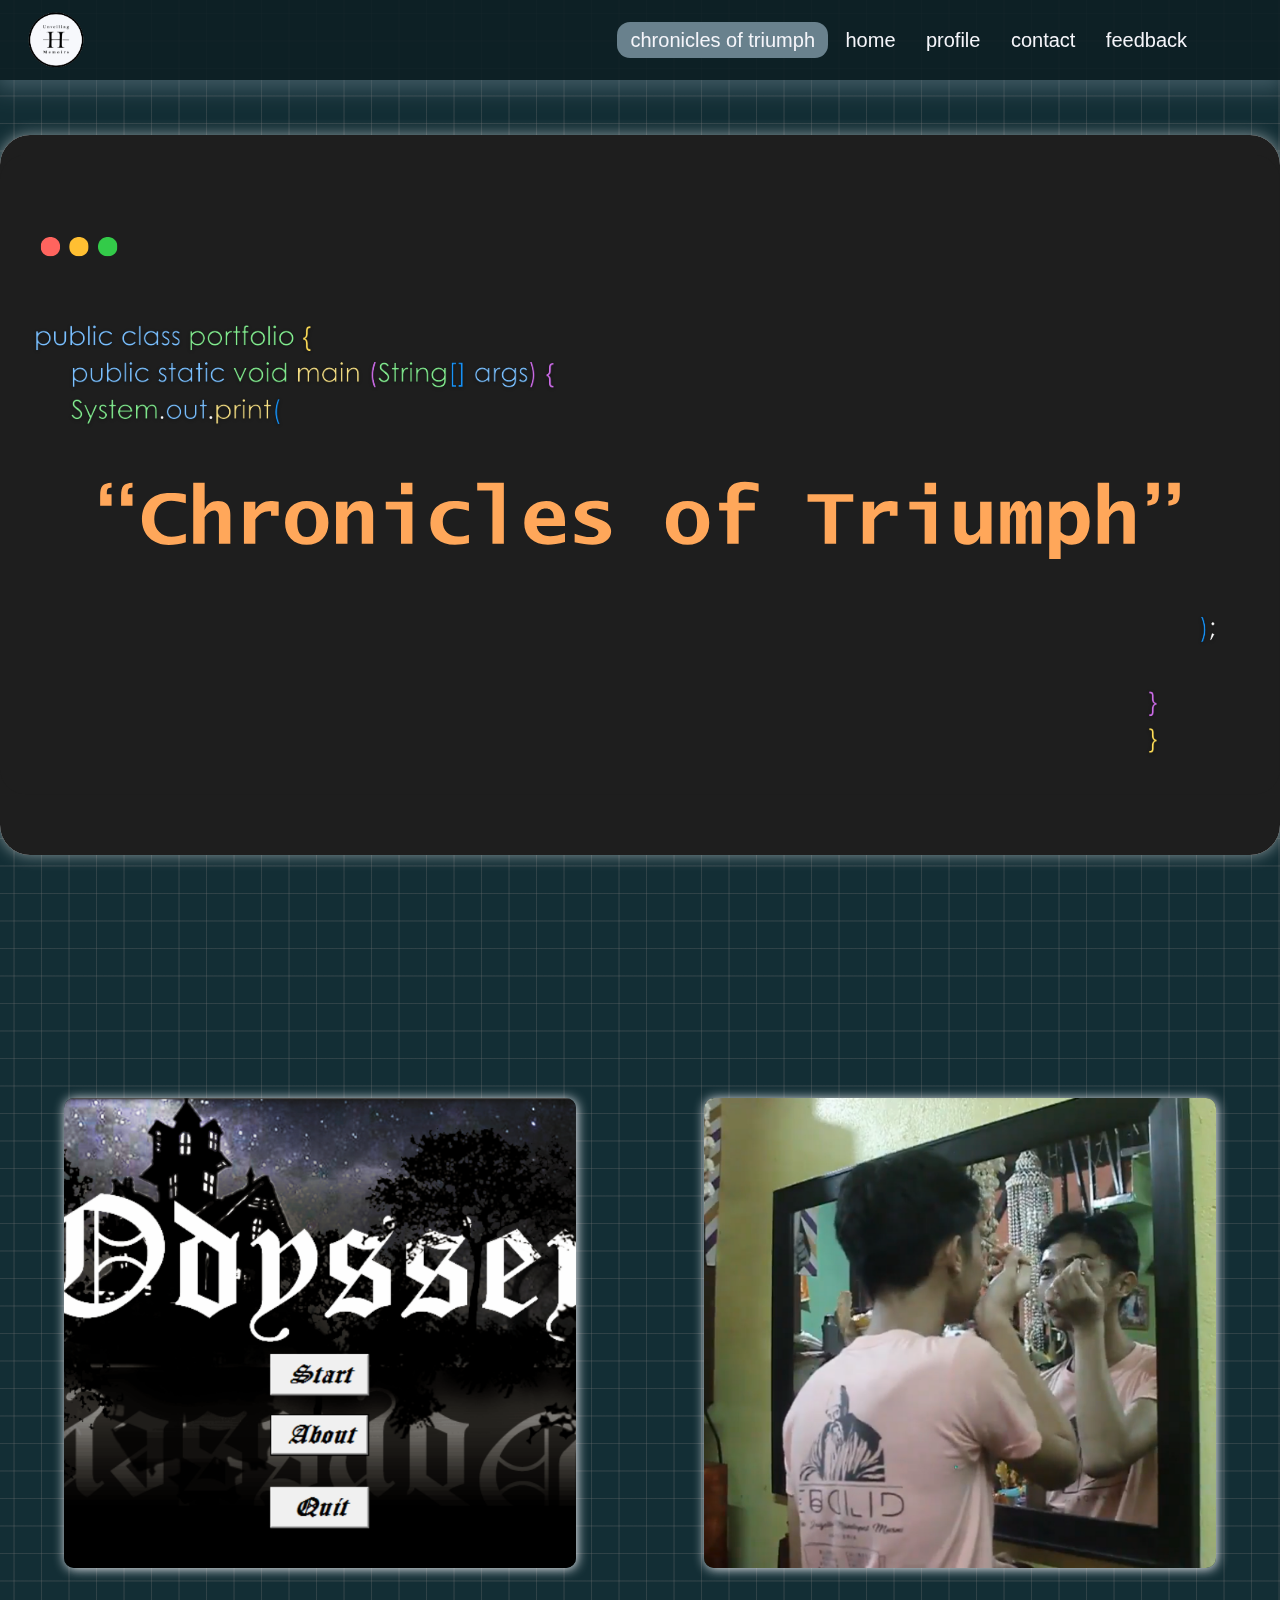
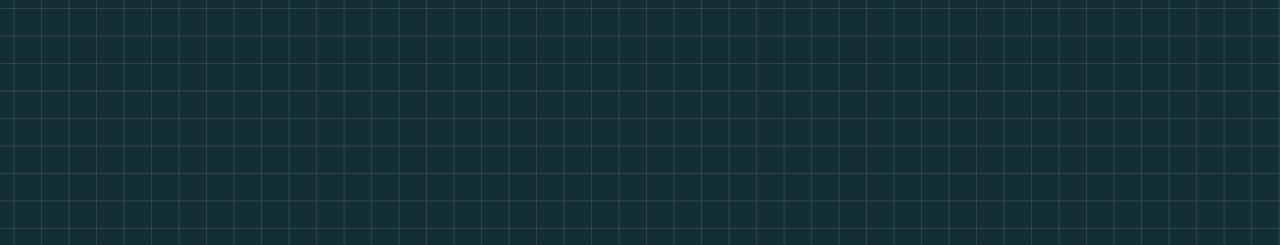
==== cot.html @ 2efa879e "First Commit" ====
<!DOCTYPE html>
<html lang="en">

<head>
  <meta charset="UTF-8">
  <meta name="viewport" content="width=device-width, initial-scale=1.0">
  <title>Chronicles of Triumph</title>
  <link rel="stylesheet" href="cot.css">
  <link rel="icon" href="resources/logos/logo tab.png" type="image/x-icon" />
  <link rel="stylesheet" href="cot.css" />
  <link href="https://unpkg.com/boxicons@2.1.4/css/boxicons.min.css" rel="stylesheet" />

<body>
  <div class="nav-container">
    <nav>
      <input type="checkbox" id="check" />
      <label for="check" class="checkbtn">
        <i class="bx bx-menu"></i>
      </label>
      <label class="logo"><img src="resources/logos/logo site.svg" /></label>
      <ul>
        <li><a href="cot.html" class="active">Chronicles of Triumph</a></li>
        <li><a href="homescreen.html">Home</a></li>
        <li><a href="profile.html">Profile</a></li>
        <li><a href="contactme.html">Contact</a></li>
        <li><a href="feedback.html">Feedback</a></li>
      </ul>
    </nav>
    <section></section>
  </div>

  <div>
    <img src="resources/cot1.svg" class="cot_image">
  </div>

  <div class="card2-container">
    <div class="card2">
      <div class="card-inner2">
        <div class="card-front2"></div>
        <div class="card-back2">
          <div class="rotate-text">
            <div class="center-container">
              <a href="resources/odyssey.pdf" target="_blank">
                <button class="shadow__btn">
                  download file
                </button>
              </a>
            </div>

            <p><span>PURPOSE: School Project<br><br>This interactive game invites players
                to
                embark on a captivating journey within a manageable playtime of 10-15 minutes
                Within the digital world of Odyssey: New World, an immersive and memorable adventure awaits, where
                engaging
                storytelling, interactive gameplay, and striking visuals merge to create an extraordinary gaming
                experience that will
                leave a lasting impression.</span><b><span>ODYSSEY: NEW WORLD</b></span>
            </p>

          </div>
        </div>
      </div>
    </div>
  </div>

  <div class="card3-container">
    <div class="card3">
      <div class="card-inner3">
        <div class="card-front3"></div>
        <div class="card-back3">
          <div class="rotate-text">
            <div class="center-container">
              <button class="shadow__btn">
                <a href="https://drive.google.com/file/d/1rBFrBkOMQAg5Pc8TOBzq0_f1IRIJ5yNc/view?usp=sharing" target="_blank"> 
                  watch
              </button>
              </a>
            </div>
            <p><br><br><br><span>PURPOSE: Client's Project</span><b><span>ALIMUOM NG KAHAPON</span></b>
            </p>
          </div>
        </div>
      </div>
    </div>
  </div>

</body>

</html>
---- cot.css ----
:root {
  --blue: #12d2db;
  --white: #f5f5fa;
  --mainColor: #132e35;
  --mainColor1: #2d4a53;
  --mainColor2: #69818d;
  --mainColor3: #afb3b7;
  --mainColor4: #5a636a;
  --mainColor-blc: #0d1f23;
  --shadow: 0 5px 20px 5px rgba(105, 129, 141, 0.5);
  --navColor: rgba(13, 31, 35, 0.9);
}

* {
  padding: 0;
  margin: 0;
  text-decoration: none;
  box-sizing: border-box;
}

body {
  font-family: Arial, sans-serif;
  background: #132e35;
  --color: rgba(114, 114, 114, 0.3);
  background-image: linear-gradient(
      0deg,
      transparent 24%,
      var(--color) 25%,
      var(--color) 26%,
      transparent 27%,
      transparent 74%,
      var(--color) 75%,
      var(--color) 76%,
      transparent 77%,
      transparent
    ),
    linear-gradient(
      90deg,
      transparent 24%,
      var(--color) 25%,
      var(--color) 26%,
      transparent 27%,
      transparent 74%,
      var(--color) 75%,
      var(--color) 76%,
      transparent 77%,
      transparent
    );
  background-size: 55px 55px;
}

.nav-container {
  position: relative;
  display: flex;
  justify-content: space-between;
  align-items: center;
  z-index: 2;
  background: #132e35;
  position: fixed;
  width: 100%;
  margin-top: 40px;
}

nav {
  position: absolute;
  background: var(--navColor);
  box-shadow: var(--shadow);
  height: 80px;
  width: 100%;
}

label.logo {
  max-width: 200px;
  position: absolute;
  top: 12%;
  left: 2%;
}

label.logo img {
  width: 30%;
  height: auto;
  display: block;
  max-width: 100%;
}

nav ul {
  float: right;
  margin-right: 80px;
}

nav ul li {
  display: inline-block;
  line-height: 80px;
}

nav ul li a {
  color: var(--white);
  font-size: 20px;
  padding: 7px 13px;
  border-radius: 13px;
  text-transform: lowercase;
}

a.active,
a:hover {
  background: var(--mainColor2);
  transition: 0.5s;
}

.checkbtn {
  line-height: 80px;
  font-size: 30px;
  float: right;
  cursor: pointer;
  margin-right: 40px;
  display: none;
}

.checkbtn i {
  color: var(--white);
  padding: 5px;
  border-radius: 10px;
  transition: 0.5s ease;
}

.checkbtn i:hover {
  background: var(--mainColor2);
}

#check {
  display: none;
}

@media (max-width: 952px) {
  label.logo {
    max-width: 250px;
    top: 11%;
    left: 2%;
  }

  label.logo img {
    width: 25%;
    max-width: 100%;
  }

  nav ul li a {
    font-size: 14px;
  }
  nav ul {
    opacity: 0.95;
  }
}

@media (max-width: 858px) {
  label.logo {
    max-width: 250px;
    top: 11%;
    left: 2%;
  }

  label.logo img {
    width: 25%;
    max-width: 100%;
  }

  .checkbtn {
    display: block;
  }

  ul {
    position: fixed;
    width: 100%;
    height: 100vh;
    background: var(--mainColor-blc);
    top: 80px;
    left: -100%;
    padding-top: 80px;
    text-align: center;
    transition: 0.5s ease;
  }

  nav ul li {
    display: block;
    margin: 30px 0;
    line-height: 30px;
  }

  nav ul li a {
    font-size: 20px;
  }

  a.active,
  a:hover {
    background: none;
    color: var(--blue);
    text-shadow: 0 10px 15px var(--blue);
  }

  #check:checked ~ ul {
    left: 0;
  }
}


.cot_image {
  width: 80em;
  height: 35.5em;
  max-width: 100%;
  height: auto;
  position: absolute;
  top: 65px;
  left: 50%;
  transform: translate(-50%, 0);
  margin-top: 70px;
  border-radius: 30px;
  box-shadow: 0px 0px 15px rgba(255, 255, 255,0.5); 
}

.card2-container {
  width: 40%;
  height: 100%;
  max-width: 800px;
  align-items: center;
  justify-content: center;
  position: absolute;
  top: 200%; 
  left: 28%;
  transform: translate(-50%, -50%);
}

.card3-container {
  width: 40%;
  height: 100%;
  max-width: 800px;
  align-items: center;
  justify-content: center;
  position: absolute;
  top: 200%; 
  left: 72%;
  transform: translate(-50%, -50%);
}

.card2 {
  width: 100%;
  height: 235px;
  max-width: 800px;
  perspective: 1000px;
  display: flex;
  align-items: center;
  justify-content: center;
}

.card3 {
  width: 100%;
  height: 235px;
  max-width: 800px;
  perspective: 1000px;
  display: flex;
  align-items: center;
  justify-content: center;
}

.card-inner2,
.card-inner3 {
  width: 100%;
  height: 200%;
  position: relative;
  transform-style: preserve-3d;
  transition: transform 0.999s;
}

.card2:hover .card-inner2,
.card3:hover .card-inner3 {
  transform: rotateX(180deg);
}

.card-front2,
.card-back2,
.card-front3,
.card-back3 {
  position: absolute;
  width: 100%;
  height: 100%;
  backface-visibility: hidden;
}

.card-front2 {
background-image: url("resources/odyssey.png");
background-size: cover;
background-position: center;
color: #fff;
display: flex;
align-items: center;
box-shadow: 1px 1px 12px rgba(245, 245, 250, 1);
border-radius: 10px;
justify-content: center;
font-size: 24px;
transform: rotateY(0deg);
}

.card-front3{
background-image: url("resources/alimuom\ ng\ kahapon.png");
background-size: cover;
background-position: center;
color: #fff;
display: flex;
align-items: center;
box-shadow: 1px 1px 12px rgba(245, 245, 250, 1);
border-radius: 10px;
justify-content: center;
font-size: 24px;
transform: rotateY(0deg);
}

.card-back2,
.card-back3 {
  background-color: #f5f5fa;
  background-size: cover;
  background-position: center;
  color: #fff;
  display: flex;
  border: 10px solid #69818d;
  border-radius: 10px;
  justify-content: center;
  font-size: 24px;
  transform: rotateY(180deg);
}

.rotate-text b span {
  display: inline;

}

.rotate-text p span{
  display: flex;
  transform: scaleX(-1) scaleY(-1)!important;
  font-family: 'Times New Roman' !important;
  color: #0d1f23; 
  font-size: 20px; 
  padding: 20px;
  text-align: justify;
}

.center-container {
  display: flex;
  transform: scaleX(-1) scaleY(-1)!important;
  justify-content: center;
  align-items: center;
  margin-bottom: 5%;
}
.center-container a:hover{
  background: none;
}

.shadow__btn {
  padding: 10px 20px;
  border: none;
  font-size: 17px;
  color: #fff;
  border-radius: 7px;
  letter-spacing: 4px;
  font-weight: 700;
  text-transform: uppercase;
  transition: 0.5s;
  transition-property: box-shadow;
  background: rgb(0, 140, 255);
  box-shadow: 0 0 25px rgb(0, 140, 255);
  margin-bottom: 10%;
}

.shadow__btn:hover {
  box-shadow: 0 0 5px rgb(0, 140, 255),
              0 0 20px rgb(0, 140, 255),
              0 0 20px rgb(0, 140, 255),
              0 0  20px rgb(0, 140, 255);
}

@media (max-width: 1280px) {
  .rotate-text p {
    font-size: 18px;
    padding: 15px;
  }
  .card2-container {
    width: 40%;
    height: 70%;
    top: 170%;
    left: 25%;
  }
  .card3-container {
    width: 40%;
    height: 70%;
    top: 170%;
    left: 75%;
  }
  .card-front2,
  .card-front3 {
    background-size: cover;
  }
}

@media (max-width: 1000px) {
  .rotate-text p span {
    font-size: 17px;
    padding: 15px;
  }
  .card2-container {
    width: 40%;
    height: 70%;
    top: 155%;
    left: 25%;
  }

  .card3-container {
    width: 40%;
    height: 70%;
    top: 155%;
    left: 75%;
  }

  .card-front2,
  .card-front3 {
    background-size: contain;
  }

  .shadow__btn {
    margin-bottom: 20%;
  }
}

@media (max-width: 952px) {
  .rotate-text p span {
    font-size: 15px;
    padding: 15px;
  }
  .card2-container {
    width: 40%;
    height: 70%;
    top: 150%;
    left: 25%;
  }

  .card3-container {
    width: 40%;
    height: 70%;
    top: 150%;
    left: 75%;
  }

  .card-front2,
  .card-front3 {
    background-size: contain;
  }

  .shadow__btn {
    margin-bottom: 20%;
  }
}

@media (max-width: 858px) {
  .rotate-text p span {
    font-size: 16px;
    padding: 15px;
  }
  .card2-container {
    width: 80%;
    height: 70%;
    top: 120%;
    left: 50%;
  }

  .card3-container {
    width: 80%;
    height: 70%;
    top: 195%;
    left: 50%;
  }

  .shadow__btn {
    margin-bottom: 15%;
  }

  .card-front2,
  .card-front3 {
    background-size: contain;
  }
}

@media (max-width: 800px) {
  .rotate-text p span {
    font-size: 20px;
    padding: 15px;
  }
  .card2-container {
    width: 80%;
    height: 70%;
    top: 140%;
    left: 50%;
  }

  .card3-container {
    width: 80%;
    height: 70%;
    top: 215%;
    left: 50%;
  }

  .shadow__btn {
    margin-bottom: 20%;
  }

  .card-front2,
  .card-front3 {
    background-size: contain;
  }
}

@media (max-width: 700px) {
  .rotate-text p span {
    font-size: 17px;
    padding: 15px;
  }
  .card2-container {
    width: 80%;
    height: 70%;
    top: 120%;
    left: 50%;
  }

  .card3-container {
    width: 80%;
    height: 70%;
    top: 195%;
    left: 50%;
  }

  .shadow__btn {
    margin-bottom: 20%;
  }

  .card-front2,
  .card-front3 {
    background-size: contain;
  }
}

@media (max-width: 450px) {
  .rotate-text p span {
    font-size: 15px;
    padding: 13px;
  }

  .card2-container {
    width: 70%;
    height: 70%;
    top: 95%;
    left: 50%;
  }

  .card3-container {
    width: 70%;
    height: 70%;
    top: 153%;
    left: 50%;
  }

  .card-front2,
  .card-front3 {
    background-size: cover;
  }
}

@media (max-width: 391px) {
  .rotate-text p span {
    font-size: 15px;
    padding: 12px;
  }

  .card2-container {
    width: 80%;
    height: 70%;
    top: 113%;
    left: 50%;
  }

  .card3-container {
    width: 80%;
    height: 70%;
    top: 191%;
    left: 50%;
  }

  .card-front2,
  .card-front3 {
    background-size: cover;
  }
}

@media (max-width: 350px) {
  .rotate-text p span {
    font-size: 15px;
  }
  .card3-container {
    width: 80%;
    height: 70%;
    top: 195%;
    left: 50%;
  }
  .shadow__btn {
    margin-bottom: 12%;
  }
}

@media (max-width: 540px) {
  .rotate-text p {
    font-size: 18px;
  }
  .card-front2,
  .card-front3{
    background-size: cover;
  }
}
---- cot.css ----
:root {
  --blue: #12d2db;
  --white: #f5f5fa;
  --mainColor: #132e35;
  --mainColor1: #2d4a53;
  --mainColor2: #69818d;
  --mainColor3: #afb3b7;
  --mainColor4: #5a636a;
  --mainColor-blc: #0d1f23;
  --shadow: 0 5px 20px 5px rgba(105, 129, 141, 0.5);
  --navColor: rgba(13, 31, 35, 0.9);
}

* {
  padding: 0;
  margin: 0;
  text-decoration: none;
  box-sizing: border-box;
}

body {
  font-family: Arial, sans-serif;
  background: #132e35;
  --color: rgba(114, 114, 114, 0.3);
  background-image: linear-gradient(
      0deg,
      transparent 24%,
      var(--color) 25%,
      var(--color) 26%,
      transparent 27%,
      transparent 74%,
      var(--color) 75%,
      var(--color) 76%,
      transparent 77%,
      transparent
    ),
    linear-gradient(
      90deg,
      transparent 24%,
      var(--color) 25%,
      var(--color) 26%,
      transparent 27%,
      transparent 74%,
      var(--color) 75%,
      var(--color) 76%,
      transparent 77%,
      transparent
    );
  background-size: 55px 55px;
}

.nav-container {
  position: relative;
  display: flex;
  justify-content: space-between;
  align-items: center;
  z-index: 2;
  background: #132e35;
  position: fixed;
  width: 100%;
  margin-top: 40px;
}

nav {
  position: absolute;
  background: var(--navColor);
  box-shadow: var(--shadow);
  height: 80px;
  width: 100%;
}

label.logo {
  max-width: 200px;
  position: absolute;
  top: 12%;
  left: 2%;
}

label.logo img {
  width: 30%;
  height: auto;
  display: block;
  max-width: 100%;
}

nav ul {
  float: right;
  margin-right: 80px;
}

nav ul li {
  display: inline-block;
  line-height: 80px;
}

nav ul li a {
  color: var(--white);
  font-size: 20px;
  padding: 7px 13px;
  border-radius: 13px;
  text-transform: lowercase;
}

a.active,
a:hover {
  background: var(--mainColor2);
  transition: 0.5s;
}

.checkbtn {
  line-height: 80px;
  font-size: 30px;
  float: right;
  cursor: pointer;
  margin-right: 40px;
  display: none;
}

.checkbtn i {
  color: var(--white);
  padding: 5px;
  border-radius: 10px;
  transition: 0.5s ease;
}

.checkbtn i:hover {
  background: var(--mainColor2);
}

#check {
  display: none;
}

@media (max-width: 952px) {
  label.logo {
    max-width: 250px;
    top: 11%;
    left: 2%;
  }

  label.logo img {
    width: 25%;
    max-width: 100%;
  }

  nav ul li a {
    font-size: 14px;
  }
  nav ul {
    opacity: 0.95;
  }
}

@media (max-width: 858px) {
  label.logo {
    max-width: 250px;
    top: 11%;
    left: 2%;
  }

  label.logo img {
    width: 25%;
    max-width: 100%;
  }

  .checkbtn {
    display: block;
  }

  ul {
    position: fixed;
    width: 100%;
    height: 100vh;
    background: var(--mainColor-blc);
    top: 80px;
    left: -100%;
    padding-top: 80px;
    text-align: center;
    transition: 0.5s ease;
  }

  nav ul li {
    display: block;
    margin: 30px 0;
    line-height: 30px;
  }

  nav ul li a {
    font-size: 20px;
  }

  a.active,
  a:hover {
    background: none;
    color: var(--blue);
    text-shadow: 0 10px 15px var(--blue);
  }

  #check:checked ~ ul {
    left: 0;
  }
}


.cot_image {
  width: 80em;
  height: 35.5em;
  max-width: 100%;
  height: auto;
  position: absolute;
  top: 65px;
  left: 50%;
  transform: translate(-50%, 0);
  margin-top: 70px;
  border-radius: 30px;
  box-shadow: 0px 0px 15px rgba(255, 255, 255,0.5); 
}

.card2-container {
  width: 40%;
  height: 100%;
  max-width: 800px;
  align-items: center;
  justify-content: center;
  position: absolute;
  top: 200%; 
  left: 28%;
  transform: translate(-50%, -50%);
}

.card3-container {
  width: 40%;
  height: 100%;
  max-width: 800px;
  align-items: center;
  justify-content: center;
  position: absolute;
  top: 200%; 
  left: 72%;
  transform: translate(-50%, -50%);
}

.card2 {
  width: 100%;
  height: 235px;
  max-width: 800px;
  perspective: 1000px;
  display: flex;
  align-items: center;
  justify-content: center;
}

.card3 {
  width: 100%;
  height: 235px;
  max-width: 800px;
  perspective: 1000px;
  display: flex;
  align-items: center;
  justify-content: center;
}

.card-inner2,
.card-inner3 {
  width: 100%;
  height: 200%;
  position: relative;
  transform-style: preserve-3d;
  transition: transform 0.999s;
}

.card2:hover .card-inner2,
.card3:hover .card-inner3 {
  transform: rotateX(180deg);
}

.card-front2,
.card-back2,
.card-front3,
.card-back3 {
  position: absolute;
  width: 100%;
  height: 100%;
  backface-visibility: hidden;
}

.card-front2 {
background-image: url("resources/odyssey.png");
background-size: cover;
background-position: center;
color: #fff;
display: flex;
align-items: center;
box-shadow: 1px 1px 12px rgba(245, 245, 250, 1);
border-radius: 10px;
justify-content: center;
font-size: 24px;
transform: rotateY(0deg);
}

.card-front3{
background-image: url("resources/alimuom\ ng\ kahapon.png");
background-size: cover;
background-position: center;
color: #fff;
display: flex;
align-items: center;
box-shadow: 1px 1px 12px rgba(245, 245, 250, 1);
border-radius: 10px;
justify-content: center;
font-size: 24px;
transform: rotateY(0deg);
}

.card-back2,
.card-back3 {
  background-color: #f5f5fa;
  background-size: cover;
  background-position: center;
  color: #fff;
  display: flex;
  border: 10px solid #69818d;
  border-radius: 10px;
  justify-content: center;
  font-size: 24px;
  transform: rotateY(180deg);
}

.rotate-text b span {
  display: inline;

}

.rotate-text p span{
  display: flex;
  transform: scaleX(-1) scaleY(-1)!important;
  font-family: 'Times New Roman' !important;
  color: #0d1f23; 
  font-size: 20px; 
  padding: 20px;
  text-align: justify;
}

.center-container {
  display: flex;
  transform: scaleX(-1) scaleY(-1)!important;
  justify-content: center;
  align-items: center;
  margin-bottom: 5%;
}
.center-container a:hover{
  background: none;
}

.shadow__btn {
  padding: 10px 20px;
  border: none;
  font-size: 17px;
  color: #fff;
  border-radius: 7px;
  letter-spacing: 4px;
  font-weight: 700;
  text-transform: uppercase;
  transition: 0.5s;
  transition-property: box-shadow;
  background: rgb(0, 140, 255);
  box-shadow: 0 0 25px rgb(0, 140, 255);
  margin-bottom: 10%;
}

.shadow__btn:hover {
  box-shadow: 0 0 5px rgb(0, 140, 255),
              0 0 20px rgb(0, 140, 255),
              0 0 20px rgb(0, 140, 255),
              0 0  20px rgb(0, 140, 255);
}

@media (max-width: 1280px) {
  .rotate-text p {
    font-size: 18px;
    padding: 15px;
  }
  .card2-container {
    width: 40%;
    height: 70%;
    top: 170%;
    left: 25%;
  }
  .card3-container {
    width: 40%;
    height: 70%;
    top: 170%;
    left: 75%;
  }
  .card-front2,
  .card-front3 {
    background-size: cover;
  }
}

@media (max-width: 1000px) {
  .rotate-text p span {
    font-size: 17px;
    padding: 15px;
  }
  .card2-container {
    width: 40%;
    height: 70%;
    top: 155%;
    left: 25%;
  }

  .card3-container {
    width: 40%;
    height: 70%;
    top: 155%;
    left: 75%;
  }

  .card-front2,
  .card-front3 {
    background-size: contain;
  }

  .shadow__btn {
    margin-bottom: 20%;
  }
}

@media (max-width: 952px) {
  .rotate-text p span {
    font-size: 15px;
    padding: 15px;
  }
  .card2-container {
    width: 40%;
    height: 70%;
    top: 150%;
    left: 25%;
  }

  .card3-container {
    width: 40%;
    height: 70%;
    top: 150%;
    left: 75%;
  }

  .card-front2,
  .card-front3 {
    background-size: contain;
  }

  .shadow__btn {
    margin-bottom: 20%;
  }
}

@media (max-width: 858px) {
  .rotate-text p span {
    font-size: 16px;
    padding: 15px;
  }
  .card2-container {
    width: 80%;
    height: 70%;
    top: 120%;
    left: 50%;
  }

  .card3-container {
    width: 80%;
    height: 70%;
    top: 195%;
    left: 50%;
  }

  .shadow__btn {
    margin-bottom: 15%;
  }

  .card-front2,
  .card-front3 {
    background-size: contain;
  }
}

@media (max-width: 800px) {
  .rotate-text p span {
    font-size: 20px;
    padding: 15px;
  }
  .card2-container {
    width: 80%;
    height: 70%;
    top: 140%;
    left: 50%;
  }

  .card3-container {
    width: 80%;
    height: 70%;
    top: 215%;
    left: 50%;
  }

  .shadow__btn {
    margin-bottom: 20%;
  }

  .card-front2,
  .card-front3 {
    background-size: contain;
  }
}

@media (max-width: 700px) {
  .rotate-text p span {
    font-size: 17px;
    padding: 15px;
  }
  .card2-container {
    width: 80%;
    height: 70%;
    top: 120%;
    left: 50%;
  }

  .card3-container {
    width: 80%;
    height: 70%;
    top: 195%;
    left: 50%;
  }

  .shadow__btn {
    margin-bottom: 20%;
  }

  .card-front2,
  .card-front3 {
    background-size: contain;
  }
}

@media (max-width: 450px) {
  .rotate-text p span {
    font-size: 15px;
    padding: 13px;
  }

  .card2-container {
    width: 70%;
    height: 70%;
    top: 95%;
    left: 50%;
  }

  .card3-container {
    width: 70%;
    height: 70%;
    top: 153%;
    left: 50%;
  }

  .card-front2,
  .card-front3 {
    background-size: cover;
  }
}

@media (max-width: 391px) {
  .rotate-text p span {
    font-size: 15px;
    padding: 12px;
  }

  .card2-container {
    width: 80%;
    height: 70%;
    top: 113%;
    left: 50%;
  }

  .card3-container {
    width: 80%;
    height: 70%;
    top: 191%;
    left: 50%;
  }

  .card-front2,
  .card-front3 {
    background-size: cover;
  }
}

@media (max-width: 350px) {
  .rotate-text p span {
    font-size: 15px;
  }
  .card3-container {
    width: 80%;
    height: 70%;
    top: 195%;
    left: 50%;
  }
  .shadow__btn {
    margin-bottom: 12%;
  }
}

@media (max-width: 540px) {
  .rotate-text p {
    font-size: 18px;
  }
  .card-front2,
  .card-front3{
    background-size: cover;
  }
}
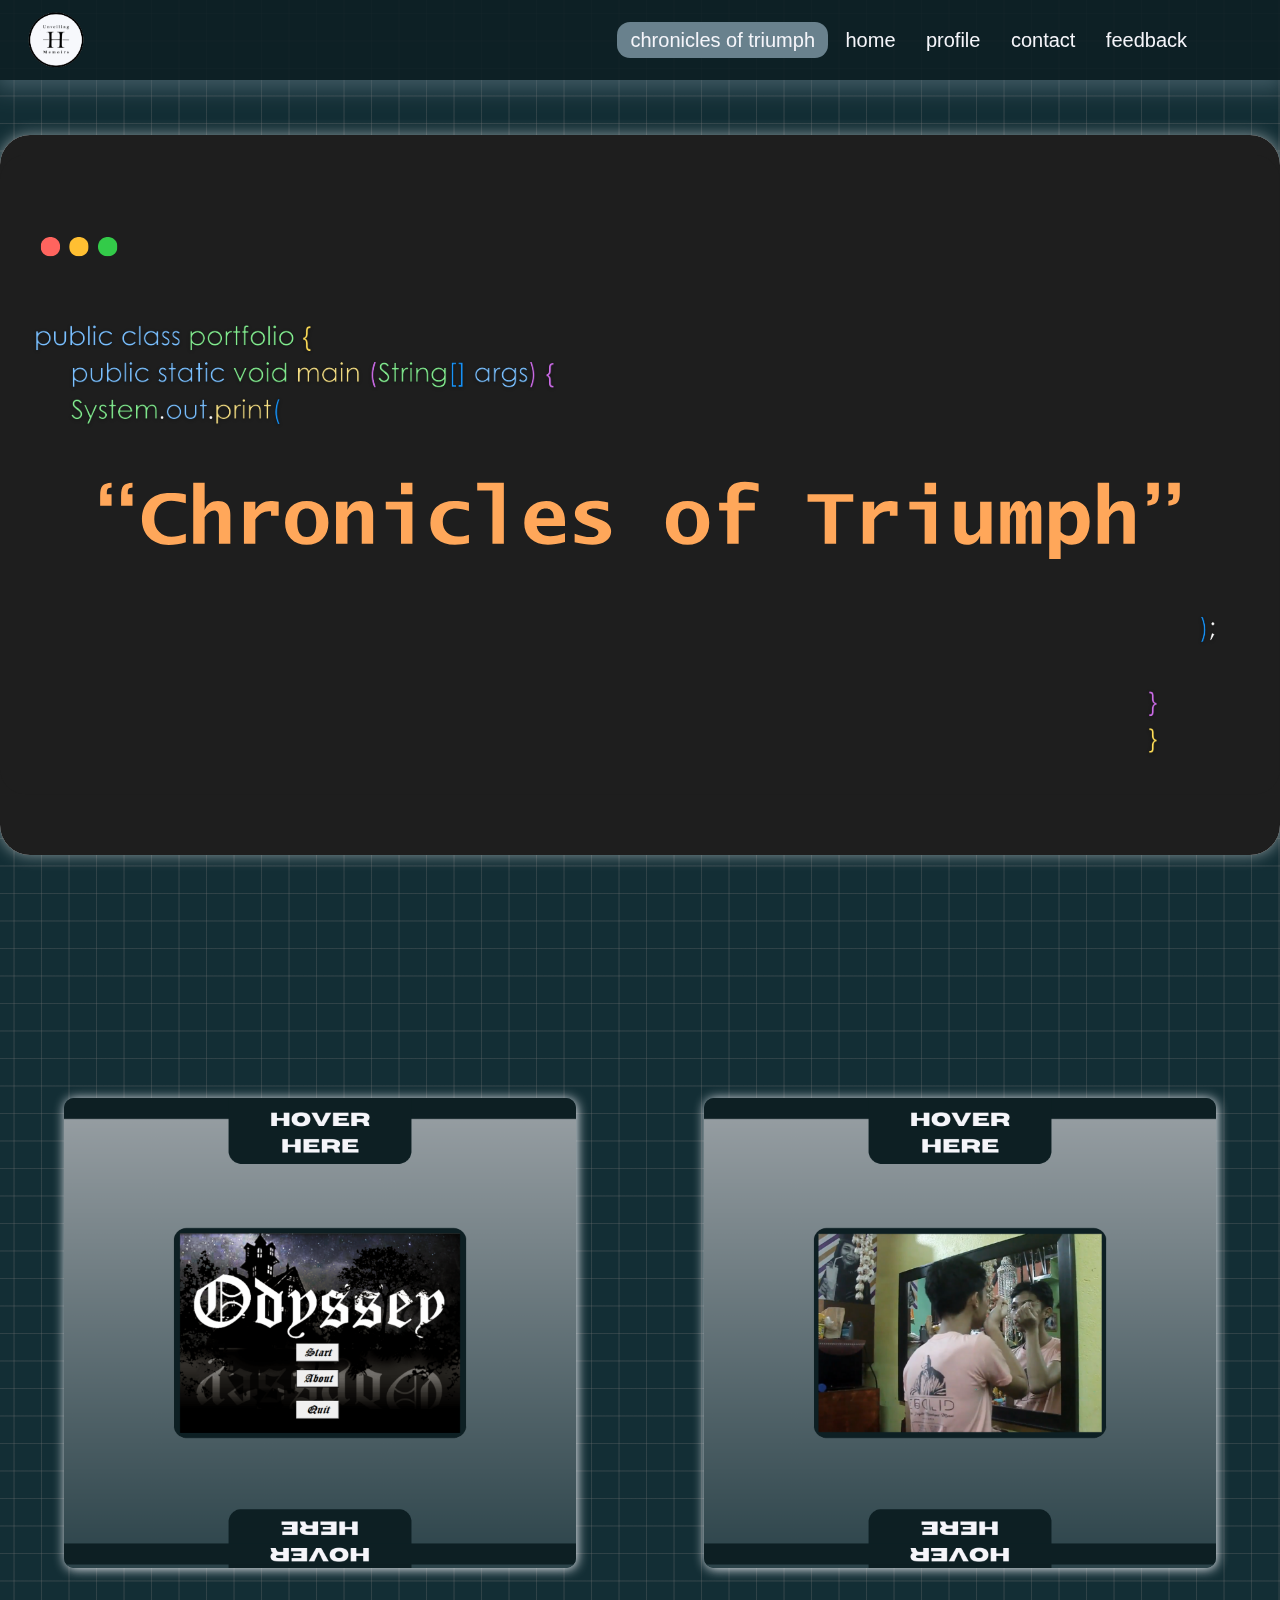
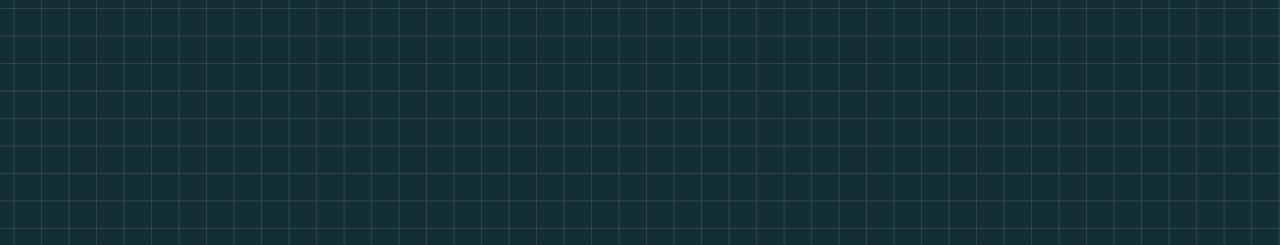
==== commit b47d9afb: "commit" ====
--- a/cot.html
+++ b/cot.html
@@ -42,7 +42,7 @@
             <div class="center-container">
               <a href="resources/odyssey.pdf" target="_blank">
                 <button class="shadow__btn">
-                  download file
+                  view file
                 </button>
               </a>
             </div>
--- a/cot.css
+++ b/cot.css
@@ -618,4 +618,39 @@
   .card-front3{
     background-size: cover;
   }
-}+}
+
+@media only screen and (max-width: 414px) {
+  .card2-container {
+    width: 70%;
+    height: 70%;
+    top: 105%;
+    left: 50%;
+  }
+
+  .card3-container {
+    width: 70%;
+    height: 70%;
+    top: 175%;
+    left: 50%;
+  }
+}
+
+@media only screen 
+  and (max-device-width: 380px) 
+  and (max-device-width: 812px) 
+  and (-webkit-min-device-pixel-ratio: 3) {
+    .card2-container {
+      width: 70%;
+      height: 70%;
+      top: 110%;
+      left: 50%;
+    }
+  
+    .card3-container {
+      width: 70%;
+      height: 70%;
+      top: 185%;
+      left: 50%;
+    }
+  }--- a/cot.css
+++ b/cot.css
@@ -618,4 +618,39 @@
   .card-front3{
     background-size: cover;
   }
-}+}
+
+@media only screen and (max-width: 414px) {
+  .card2-container {
+    width: 70%;
+    height: 70%;
+    top: 105%;
+    left: 50%;
+  }
+
+  .card3-container {
+    width: 70%;
+    height: 70%;
+    top: 175%;
+    left: 50%;
+  }
+}
+
+@media only screen 
+  and (max-device-width: 380px) 
+  and (max-device-width: 812px) 
+  and (-webkit-min-device-pixel-ratio: 3) {
+    .card2-container {
+      width: 70%;
+      height: 70%;
+      top: 110%;
+      left: 50%;
+    }
+  
+    .card3-container {
+      width: 70%;
+      height: 70%;
+      top: 185%;
+      left: 50%;
+    }
+  }